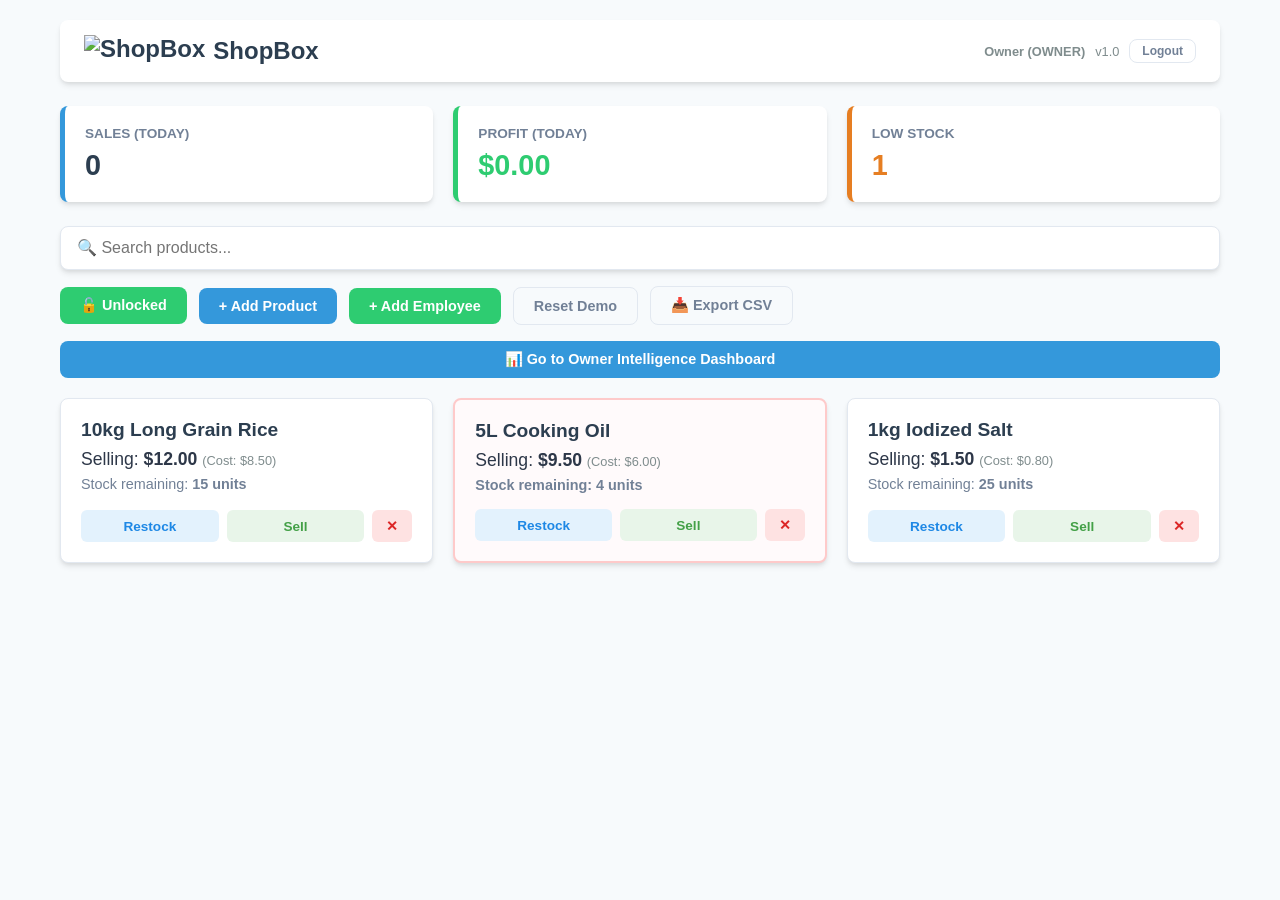
==== index.html @ 6991142f "Add files via upload" ====
<!DOCTYPE html>
<html lang="en">
<head>
    <meta charset="UTF-8">
    <meta name="viewport" content="width=device-width, initial-scale=1.0">
    <title>ShopBox - Inventory Manager</title>
    <link rel="stylesheet" href="style.css">
    <link rel="icon" type="image/x-icon" href="favicon.ico">
</head>
<body>

    <!-- HEADER -->
    <header>
        <h1>
            <img src="logo.png" alt="ShopBox" style="height: 32px; vertical-align: middle; margin-right: 8px;">
            ShopBox
        </h1>
        <div style="display: flex; gap: 10px; align-items: center;">
            <span id="userLabel" style="font-size: 0.8rem; color: #7f8c8d; font-weight: bold;"></span>
            <span style="font-size: 0.8rem; color: #7f8c8d;">v1.0</span>
            <button onclick="handleLogout()" class="btn btn-outline" style="padding: 4px 12px; font-size: 0.75rem;">Logout</button>
        </div>
    </header>

    <!-- SUMMARY CARDS -->
    <div class="summary-grid">
        <div class="summary-card">
            <div class="label">Sales (Today)</div>
            <div class="value" id="salesCount">0</div>
        </div>
        <div class="summary-card">
            <div class="label">Profit (Today)</div>
            <div class="value green" id="profitToday">$0.00</div>
        </div>
        <div class="summary-card">
            <div class="label">Low Stock</div>
            <div class="value orange" id="lowStockCount">0</div>
        </div>
    </div>

    <!-- SEARCH -->
    <div class="toolbar">
        <input type="text" id="searchInput" placeholder="🔍 Search products..." class="search-input">
    </div>

    <!-- TOOLBAR -->
    <div class="toolbar">
        <!-- OWNER ONLY BUTTONS -->
        <button id="lockBtn" class="btn btn-warning" onclick="toggleLock()" style="display: none;">🔒 Locked</button>
        <button id="addProductBtn" class="btn btn-primary" onclick="openModal()" style="display: none;">+ Add Product</button>
        <button id="addEmpBtn" class="btn btn-success" onclick="openEmpModal()" style="display: none;">+ Add Employee</button>
        
        <!-- EVERYONE BUTTONS -->
        <button class="btn btn-outline" onclick="resetDemo()">Reset Demo</button>
        <!-- ⭐ THE NEW UPGRADE: Export CSV Button -->
        <button class="btn btn-outline" onclick="exportCSV()">📥 Export CSV</button>
    </div>

    <!-- OWNER ONLY DASHBOARD LINK -->
    <div id="dashboardLinkContainer" class="toolbar" style="margin-top: 15px; justify-content: center; display: none;">
        <a href="dashboard.html" class="btn btn-primary" style="text-decoration: none; text-align: center; width: 100%;">📊 Go to Owner Intelligence Dashboard</a>
    </div>

    <!-- PRODUCT LIST -->
    <div id="productList" class="product-list"></div>

    <!-- ADD PRODUCT MODAL -->
    <div id="addProductModal" class="modal-overlay">
        <div class="modal">
            <h2>Add New Product</h2>
            <div class="form-group">
                <label for="prodName">Product Name</label>
                <input type="text" id="prodName" placeholder="e.g. Maize Meal">
            </div>
            <div class="form-row">
                <div class="form-group">
                    <label for="prodCost">Cost Price ($)</label>
                    <input type="number" id="prodCost" placeholder="2.00" step="0.01">
                </div>
                <div class="form-group">
                    <label for="prodSell">Selling Price ($)</label>
                    <input type="number" id="prodSell" placeholder="3.00" step="0.01">
                </div>
            </div>
            <div class="form-group">
                <label for="prodStock">Initial Stock</label>
                <input type="number" id="prodStock" placeholder="20" value="10">
            </div>
            <div class="modal-actions">
                <button class="btn btn-outline" onclick="closeModal()">Cancel</button>
                <button class="btn btn-primary" onclick="handleAddProduct()">Save Product</button>
            </div>
        </div>
    </div>

    <!-- ADD EMPLOYEE MODAL -->
    <div id="addEmpModal" class="modal-overlay">
        <div class="modal">
            <h2>Add New Employee</h2>
            <div class="form-group">
                <label for="empName">Employee Name</label>
                <input type="text" id="empName" placeholder="e.g. Tafadzwa">
            </div>
            <div class="form-group">
                <label for="empPin">Employee PIN (4 digits)</label>
                <input type="password" id="empPin" placeholder="Enter PIN">
            </div>
            <div class="modal-actions">
                <button class="btn btn-outline" onclick="closeEmpModal()">Cancel</button>
                <button class="btn btn-primary" onclick="handleAddEmployee()">Save Employee</button>
            </div>
        </div>
    </div>

    <script src="script.js"></script>
</body>
</html>
---- style.css ----
/* ==========================================================================
   1. GLOBAL STYLES & VARIABLES
   ========================================================================== */
:root {
    --primary: #3498db;
    --primary-hover: #2980b9;
    --success: #2ecc71;
    --success-hover: #27ae60;
    --warning: #f1c40f;
    --warning-hover: #f39c12;
    --danger: #e74c3c;
    --danger-soft: #fee2e2;
    --danger-text: #dc2626;
    --danger-hover: #fecaca;
    --dark: #2c3e50;
    --light: #f8f9fa;
    --border: #e2e8f0;
    --text: #2d3748;
    --text-muted: #718096;
    --shadow: 0 4px 6px -1px rgba(0, 0, 0, 0.1), 0 2px 4px -1px rgba(0, 0, 0, 0.06);
    --radius: 8px;
}

* {
    box-sizing: border-box;
    margin: 0;
    padding: 0;
    font-family: -apple-system, BlinkMacSystemFont, "Segoe UI", Roboto, "Helvetica Neue", Arial, sans-serif;
}

body {
    background-color: #f7fafc;
    color: var(--text);
    padding: 20px;
    max-width: 1200px;
    margin: 0 auto;
}

/* ==========================================================================
   2. HEADER STYLES
   ========================================================================== */
header {
    display: flex;
    justify-content: space-between;
    align-items: center;
    background: white;
    padding: 15px 24px;
    border-radius: var(--radius);
    box-shadow: var(--shadow);
    margin-bottom: 24px;
}

header h1 {
    font-size: 1.5rem;
    color: var(--dark);
    display: flex;
    align-items: center;
}

/* ==========================================================================
   3. SUMMARY CARDS
   ========================================================================== */
.summary-grid {
    display: grid;
    grid-template-columns: repeat(auto-fit, minmax(250px, 1fr));
    gap: 20px;
    margin-bottom: 24px;
}

.summary-card {
    background: white;
    padding: 20px;
    border-radius: var(--radius);
    box-shadow: var(--shadow);
    border-left: 5px solid var(--primary);
}

.summary-card:nth-child(2) {
    border-left-color: var(--success);
}

.summary-card:nth-child(3) {
    border-left-color: #e67e22; /* Low stock orange */
}

.summary-card .label {
    font-size: 0.85rem;
    color: var(--text-muted);
    text-transform: uppercase;
    font-weight: bold;
    margin-bottom: 8px;
}

.summary-card .value {
    font-size: 1.8rem;
    font-weight: bold;
    color: var(--dark);
}

.summary-card .value.green {
    color: var(--success);
}

.summary-card .value.orange {
    color: #e67e22;
}

/* ==========================================================================
   4. TOOLBARS, INPUTS & GENERAL BUTTONS
   ========================================================================== */
.toolbar {
    display: flex;
    gap: 12px;
    margin-bottom: 16px;
    flex-wrap: wrap;
    align-items: center;
}

.search-input {
    width: 100%;
    padding: 12px 16px;
    border: 1px solid var(--border);
    border-radius: var(--radius);
    font-size: 1rem;
    background: white;
    box-shadow: var(--shadow);
    outline: none;
    transition: border-color 0.2s;
}

.search-input:focus {
    border-color: var(--primary);
}

/* Button UI kit */
.btn {
    padding: 10px 20px;
    border-radius: var(--radius);
    font-weight: 600;
    font-size: 0.9rem;
    cursor: pointer;
    border: none;
    transition: all 0.2s ease;
    display: inline-flex;
    align-items: center;
    justify-content: center;
}

.btn-primary {
    background-color: var(--primary);
    color: white;
}
.btn-primary:hover {
    background-color: var(--primary-hover);
}

.btn-success {
    background-color: var(--success);
    color: white;
}
.btn-success:hover {
    background-color: var(--success-hover);
}

.btn-warning {
    background-color: var(--warning);
    color: var(--dark);
}
.btn-warning:hover {
    background-color: var(--warning-hover);
}

.btn-outline {
    background-color: transparent;
    border: 1px solid var(--border);
    color: var(--text-muted);
}
.btn-outline:hover {
    background-color: var(--light);
    color: var(--text);
}

/* ==========================================================================
   5. PRODUCT CARDS GRID
   ========================================================================== */
.product-list {
    display: grid;
    grid-template-columns: repeat(auto-fill, minmax(300px, 1fr));
    gap: 20px;
    margin-top: 20px;
}

.product-card {
    background: white;
    border-radius: var(--radius);
    box-shadow: var(--shadow);
    padding: 20px;
    border: 1px solid var(--border);
    display: flex;
    flex-direction: column;
    justify-content: space-between;
    transition: transform 0.2s;
}

.product-card:hover {
    transform: translateY(-2px);
}

.product-card.low-stock {
    border: 2px solid #fecaca;
    background-color: #fffafb;
}

.product-info h3 {
    font-size: 1.2rem;
    color: var(--dark);
    margin-bottom: 8px;
}

.product-info .price {
    font-size: 1.1rem;
    margin-bottom: 6px;
}

.product-info .stock-level {
    font-size: 0.9rem;
    color: var(--text-muted);
}

.text-orange {
    color: #e67e22;
    font-weight: bold;
}

/* Action Controls inside Cards */
.product-actions {
    display: flex;
    gap: 8px;
    margin-top: 16px;
}

.action-btn {
    padding: 8px 12px;
    border-radius: 6px;
    font-weight: 600;
    font-size: 0.85rem;
    cursor: pointer;
    border: none;
    flex: 1;
    transition: background 0.2s;
}

.btn-restock {
    background-color: #e3f2fd;
    color: #1e88e5;
}
.btn-restock:hover {
    background-color: #bbdefb;
}

.btn-sell {
    background-color: #e8f5e9;
    color: #43a047;
}
.btn-sell:hover {
    background-color: #c8e6c9;
}

/* ⭐ THE UPGRADE: Delete Button Styling */
.btn-delete {
    background-color: var(--danger-soft);
    color: var(--danger-text);
    font-size: 0.9rem;
    flex: 0 0 40px; /* Perfectly squares it next to larger action buttons */
    display: flex;
    align-items: center;
    justify-content: center;
}
.btn-delete:hover {
    background-color: var(--danger-hover);
}

/* ==========================================================================
   6. MODAL OVERLAY & POPUPS
   ========================================================================== */
.modal-overlay {
    position: fixed;
    top: 0;
    left: 0;
    width: 100vw;
    height: 100vh;
    background: rgba(0, 0, 0, 0.5);
    display: flex;
    justify-content: center;
    align-items: center;
    z-index: 1000;
    opacity: 0;
    pointer-events: none;
    transition: opacity 0.25s ease;
}

.modal-overlay.active {
    opacity: 1;
    pointer-events: auto;
}

.modal {
    background: white;
    padding: 30px;
    border-radius: var(--radius);
    box-shadow: 0 20px 25px -5px rgba(0, 0, 0, 0.1), 0 10px 10px -5px rgba(0, 0, 0, 0.04);
    width: 100%;
    max-width: 450px;
    transform: scale(0.9);
    transition: transform 0.25s ease;
}

.modal-overlay.active .modal {
    transform: scale(1);
}

.modal h2 {
    margin-bottom: 20px;
    color: var(--dark);
    font-size: 1.4rem;
}

.form-group {
    margin-bottom: 16px;
}

.form-group label {
    display: block;
    font-size: 0.85rem;
    font-weight: bold;
    color: var(--text-muted);
    margin-bottom: 6px;
}

.form-group input {
    width: 100%;
    padding: 10px;
    border: 1px solid var(--border);
    border-radius: 6px;
    font-size: 0.95rem;
    outline: none;
}

.form-group input:focus {
    border-color: var(--primary);
}

.form-row {
    display: grid;
    grid-template-columns: 1fr 1fr;
    gap: 16px;
}

.modal-actions {
    display: flex;
    justify-content: flex-end;
    gap: 12px;
    margin-top: 24px;
}
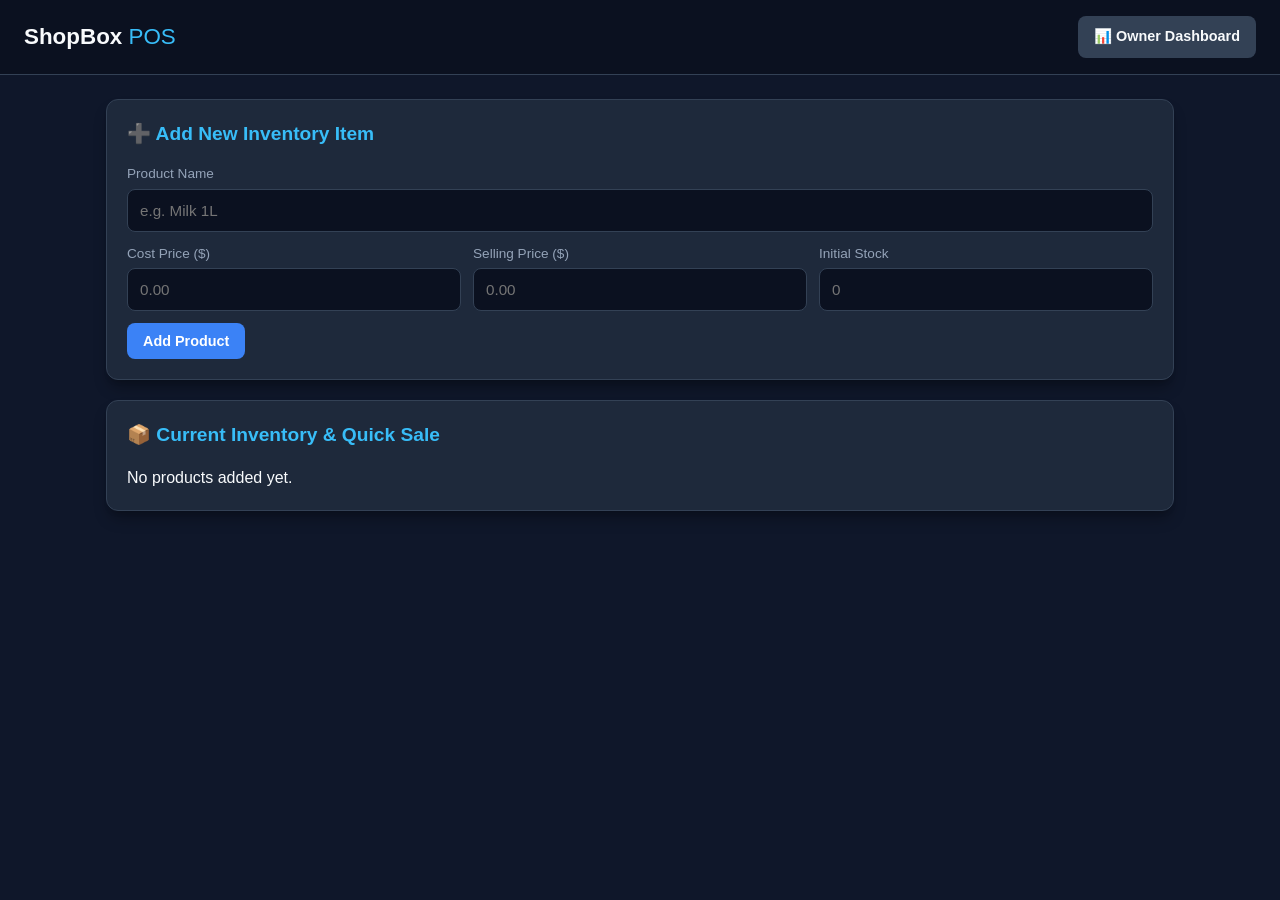
==== commit 122bdfc8: "Add files via upload Update core ShopBox files and PWA settings" ====
--- a/index.html
+++ b/index.html
@@ -3,115 +3,77 @@
 <head>
     <meta charset="UTF-8">
     <meta name="viewport" content="width=device-width, initial-scale=1.0">
-    <title>ShopBox - Inventory Manager</title>
+    <title>ShopBox - Clerk Sales Terminal</title>
+    
+    <!-- PWA & Mobile Polish Meta Tags -->
+    <meta name="theme-color" content="#0f172a" />
+    <link rel="manifest" href="manifest.json" />
+
     <link rel="stylesheet" href="style.css">
-    <link rel="icon" type="image/x-icon" href="favicon.ico">
 </head>
-<body>
+<body class="app-body">
 
-    <!-- HEADER -->
-    <header>
-        <h1>
-            <img src="logo.png" alt="ShopBox" style="height: 32px; vertical-align: middle; margin-right: 8px;">
-            ShopBox
-        </h1>
-        <div style="display: flex; gap: 10px; align-items: center;">
-            <span id="userLabel" style="font-size: 0.8rem; color: #7f8c8d; font-weight: bold;"></span>
-            <span style="font-size: 0.8rem; color: #7f8c8d;">v1.0</span>
-            <button onclick="handleLogout()" class="btn btn-outline" style="padding: 4px 12px; font-size: 0.75rem;">Logout</button>
+    <!-- NAVBAR -->
+    <nav class="navbar">
+        <div class="nav-brand">
+            <h1>ShopBox <span>POS</span></h1>
         </div>
-    </header>
+        <div class="nav-actions">
+            <a href="dashboard.html" class="btn-secondary">📊 Owner Dashboard</a>
+        </div>
+    </nav>
 
-    <!-- SUMMARY CARDS -->
-    <div class="summary-grid">
-        <div class="summary-card">
-            <div class="label">Sales (Today)</div>
-            <div class="value" id="salesCount">0</div>
-        </div>
-        <div class="summary-card">
-            <div class="label">Profit (Today)</div>
-            <div class="value green" id="profitToday">$0.00</div>
-        </div>
-        <div class="summary-card">
-            <div class="label">Low Stock</div>
-            <div class="value orange" id="lowStockCount">0</div>
-        </div>
-    </div>
+    <main class="app-container">
+        <!-- ADD PRODUCT SECTION -->
+        <section class="card">
+            <h2>➕ Add New Inventory Item</h2>
+            <form id="addProductForm" onsubmit="handleProductAdd(event)">
+                <div class="form-group">
+                    <label for="productName">Product Name</label>
+                    <input type="text" id="productName" placeholder="e.g. Milk 1L" required>
+                </div>
+                <div class="form-row">
+                    <div class="form-group">
+                        <label for="costPrice">Cost Price ($)</label>
+                        <input type="number" id="costPrice" step="0.01" min="0" placeholder="0.00" required>
+                    </div>
+                    <div class="form-group">
+                        <label for="sellingPrice">Selling Price ($)</label>
+                        <input type="number" id="sellingPrice" step="0.01" min="0" placeholder="0.00" required>
+                    </div>
+                    <div class="form-group">
+                        <label for="stockQty">Initial Stock</label>
+                        <input type="number" id="stockQty" min="0" placeholder="0" required>
+                    </div>
+                </div>
+                <button type="submit" class="btn-primary">Add Product</button>
+            </form>
+        </section>
 
-    <!-- SEARCH -->
-    <div class="toolbar">
-        <input type="text" id="searchInput" placeholder="🔍 Search products..." class="search-input">
-    </div>
+        <!-- INVENTORY / SALES LIST -->
+        <section class="card" style="margin-top: 20px;">
+            <h2>📦 Current Inventory & Quick Sale</h2>
+            <div id="product-list" class="product-grid">
+                <!-- Products dynamically render here via script.js -->
+            </div>
+        </section>
+    </main>
 
-    <!-- TOOLBAR -->
-    <div class="toolbar">
-        <!-- OWNER ONLY BUTTONS -->
-        <button id="lockBtn" class="btn btn-warning" onclick="toggleLock()" style="display: none;">🔒 Locked</button>
-        <button id="addProductBtn" class="btn btn-primary" onclick="openModal()" style="display: none;">+ Add Product</button>
-        <button id="addEmpBtn" class="btn btn-success" onclick="openEmpModal()" style="display: none;">+ Add Employee</button>
-        
-        <!-- EVERYONE BUTTONS -->
-        <button class="btn btn-outline" onclick="resetDemo()">Reset Demo</button>
-        <!-- ⭐ THE NEW UPGRADE: Export CSV Button -->
-        <button class="btn btn-outline" onclick="exportCSV()">📥 Export CSV</button>
-    </div>
+    <!-- FORM INGESTION SCRIPT HANDLER -->
+    <script>
+        function handleProductAdd(event) {
+            event.preventDefault();
+            const name = document.getElementById('productName').value;
+            const cost = document.getElementById('costPrice').value;
+            const price = document.getElementById('sellingPrice').value;
+            const qty = document.getElementById('stockQty').value;
 
-    <!-- OWNER ONLY DASHBOARD LINK -->
-    <div id="dashboardLinkContainer" class="toolbar" style="margin-top: 15px; justify-content: center; display: none;">
-        <a href="dashboard.html" class="btn btn-primary" style="text-decoration: none; text-align: center; width: 100%;">📊 Go to Owner Intelligence Dashboard</a>
-    </div>
-
-    <!-- PRODUCT LIST -->
-    <div id="productList" class="product-list"></div>
-
-    <!-- ADD PRODUCT MODAL -->
-    <div id="addProductModal" class="modal-overlay">
-        <div class="modal">
-            <h2>Add New Product</h2>
-            <div class="form-group">
-                <label for="prodName">Product Name</label>
-                <input type="text" id="prodName" placeholder="e.g. Maize Meal">
-            </div>
-            <div class="form-row">
-                <div class="form-group">
-                    <label for="prodCost">Cost Price ($)</label>
-                    <input type="number" id="prodCost" placeholder="2.00" step="0.01">
-                </div>
-                <div class="form-group">
-                    <label for="prodSell">Selling Price ($)</label>
-                    <input type="number" id="prodSell" placeholder="3.00" step="0.01">
-                </div>
-            </div>
-            <div class="form-group">
-                <label for="prodStock">Initial Stock</label>
-                <input type="number" id="prodStock" placeholder="20" value="10">
-            </div>
-            <div class="modal-actions">
-                <button class="btn btn-outline" onclick="closeModal()">Cancel</button>
-                <button class="btn btn-primary" onclick="handleAddProduct()">Save Product</button>
-            </div>
-        </div>
-    </div>
-
-    <!-- ADD EMPLOYEE MODAL -->
-    <div id="addEmpModal" class="modal-overlay">
-        <div class="modal">
-            <h2>Add New Employee</h2>
-            <div class="form-group">
-                <label for="empName">Employee Name</label>
-                <input type="text" id="empName" placeholder="e.g. Tafadzwa">
-            </div>
-            <div class="form-group">
-                <label for="empPin">Employee PIN (4 digits)</label>
-                <input type="password" id="empPin" placeholder="Enter PIN">
-            </div>
-            <div class="modal-actions">
-                <button class="btn btn-outline" onclick="closeEmpModal()">Cancel</button>
-                <button class="btn btn-primary" onclick="handleAddEmployee()">Save Employee</button>
-            </div>
-        </div>
-    </div>
-
+            if (typeof addProduct === 'function') {
+                addProduct(name, cost, price, qty);
+                document.getElementById('addProductForm').reset();
+            }
+        }
+    </script>
     <script src="script.js"></script>
 </body>
 </html>
--- a/style.css
+++ b/style.css
@@ -1,364 +1,321 @@
-/* ==========================================================================
-   1. GLOBAL STYLES & VARIABLES
-   ========================================================================== */
+/* ==========================================
+   SHOPBOX GLOBAL STYLES & THEMING
+   ========================================== */
+
 :root {
-    --primary: #3498db;
-    --primary-hover: #2980b9;
-    --success: #2ecc71;
-    --success-hover: #27ae60;
-    --warning: #f1c40f;
-    --warning-hover: #f39c12;
-    --danger: #e74c3c;
-    --danger-soft: #fee2e2;
-    --danger-text: #dc2626;
-    --danger-hover: #fecaca;
-    --dark: #2c3e50;
-    --light: #f8f9fa;
-    --border: #e2e8f0;
-    --text: #2d3748;
-    --text-muted: #718096;
-    --shadow: 0 4px 6px -1px rgba(0, 0, 0, 0.1), 0 2px 4px -1px rgba(0, 0, 0, 0.06);
-    --radius: 8px;
+    --bg-dark: #0f172a;
+    --card-bg: #1e293b;
+    --card-border: #334155;
+    --primary: #3b82f6;
+    --primary-hover: #2563eb;
+    --accent: #38bdf8;
+    --text-main: #f8fafc;
+    --text-muted: #94a3b8;
+    --success: #22c55e;
+    --warning: #f59e0b;
+    --danger: #ef4444;
+    --danger-hover: #dc2626;
+    --radius-sm: 8px;
+    --radius-md: 12px;
+    --shadow-main: 0 10px 15px -3px rgba(0, 0, 0, 0.3), 0 4px 6px -4px rgba(0, 0, 0, 0.2);
 }
 
 * {
     box-sizing: border-box;
     margin: 0;
     padding: 0;
-    font-family: -apple-system, BlinkMacSystemFont, "Segoe UI", Roboto, "Helvetica Neue", Arial, sans-serif;
+    font-family: -apple-system, BlinkMacSystemFont, "Segoe UI", Roboto, Oxygen, Ubuntu, Cantarell, sans-serif;
 }
 
 body {
-    background-color: #f7fafc;
-    color: var(--text);
-    padding: 20px;
-    max-width: 1200px;
-    margin: 0 auto;
-}
-
-/* ==========================================================================
-   2. HEADER STYLES
-   ========================================================================== */
-header {
+    background-color: var(--bg-dark);
+    color: var(--text-main);
+    min-height: 100vh;
+    padding-bottom: 40px;
+    line-height: 1.5;
+}
+
+/* ==========================================
+   NAVIGATION BAR
+   ========================================== */
+
+.navbar {
     display: flex;
     justify-content: space-between;
     align-items: center;
-    background: white;
-    padding: 15px 24px;
-    border-radius: var(--radius);
-    box-shadow: var(--shadow);
-    margin-bottom: 24px;
-}
-
-header h1 {
-    font-size: 1.5rem;
-    color: var(--dark);
-    display: flex;
-    align-items: center;
-}
-
-/* ==========================================================================
-   3. SUMMARY CARDS
-   ========================================================================== */
-.summary-grid {
-    display: grid;
-    grid-template-columns: repeat(auto-fit, minmax(250px, 1fr));
-    gap: 20px;
-    margin-bottom: 24px;
-}
-
-.summary-card {
-    background: white;
-    padding: 20px;
-    border-radius: var(--radius);
-    box-shadow: var(--shadow);
-    border-left: 5px solid var(--primary);
-}
-
-.summary-card:nth-child(2) {
-    border-left-color: var(--success);
-}
-
-.summary-card:nth-child(3) {
-    border-left-color: #e67e22; /* Low stock orange */
-}
-
-.summary-card .label {
-    font-size: 0.85rem;
-    color: var(--text-muted);
-    text-transform: uppercase;
-    font-weight: bold;
-    margin-bottom: 8px;
-}
-
-.summary-card .value {
-    font-size: 1.8rem;
-    font-weight: bold;
-    color: var(--dark);
-}
-
-.summary-card .value.green {
-    color: var(--success);
-}
-
-.summary-card .value.orange {
-    color: #e67e22;
-}
-
-/* ==========================================================================
-   4. TOOLBARS, INPUTS & GENERAL BUTTONS
-   ========================================================================== */
-.toolbar {
+    padding: 16px 24px;
+    background-color: #0b1120;
+    border-bottom: 1px solid var(--card-border);
+    position: sticky;
+    top: 0;
+    z-index: 100;
+}
+
+.nav-brand h1 {
+    font-size: 1.4rem;
+    font-weight: 700;
+    color: var(--text-main);
+}
+
+.nav-brand h1 span {
+    color: var(--accent);
+    font-weight: 400;
+}
+
+.nav-actions {
     display: flex;
     gap: 12px;
-    margin-bottom: 16px;
-    flex-wrap: wrap;
-    align-items: center;
-}
-
-.search-input {
-    width: 100%;
-    padding: 12px 16px;
-    border: 1px solid var(--border);
-    border-radius: var(--radius);
-    font-size: 1rem;
-    background: white;
-    box-shadow: var(--shadow);
-    outline: none;
-    transition: border-color 0.2s;
-}
-
-.search-input:focus {
-    border-color: var(--primary);
-}
-
-/* Button UI kit */
-.btn {
-    padding: 10px 20px;
-    border-radius: var(--radius);
+}
+
+/* ==========================================
+   BUTTONS & INPUTS
+   ========================================== */
+
+.btn-primary, .btn-secondary, .btn-danger, .btn-return {
+    padding: 10px 16px;
+    border-radius: var(--radius-sm);
+    border: none;
     font-weight: 600;
     font-size: 0.9rem;
     cursor: pointer;
-    border: none;
-    transition: all 0.2s ease;
+    text-decoration: none;
     display: inline-flex;
     align-items: center;
     justify-content: center;
+    transition: background-color 0.2s, transform 0.1s;
 }
 
 .btn-primary {
     background-color: var(--primary);
-    color: white;
-}
+    color: #ffffff;
+}
+
 .btn-primary:hover {
     background-color: var(--primary-hover);
 }
 
-.btn-success {
-    background-color: var(--success);
-    color: white;
-}
-.btn-success:hover {
-    background-color: var(--success-hover);
-}
-
-.btn-warning {
-    background-color: var(--warning);
-    color: var(--dark);
-}
-.btn-warning:hover {
-    background-color: var(--warning-hover);
-}
-
-.btn-outline {
-    background-color: transparent;
-    border: 1px solid var(--border);
-    color: var(--text-muted);
-}
-.btn-outline:hover {
-    background-color: var(--light);
-    color: var(--text);
-}
-
-/* ==========================================================================
-   5. PRODUCT CARDS GRID
-   ========================================================================== */
-.product-list {
+.btn-secondary {
+    background-color: #334155;
+    color: var(--text-main);
+}
+
+.btn-secondary:hover {
+    background-color: #475569;
+}
+
+.btn-danger {
+    background-color: var(--danger);
+    color: #ffffff;
+}
+
+.btn-danger:hover {
+    background-color: var(--danger-hover);
+}
+
+.btn-return {
+    background-color: #475569;
+    color: #f8fafc;
+}
+
+.btn-return:hover {
+    background-color: #64748b;
+}
+
+input, select, button {
+    outline: none;
+}
+
+input[type="text"],
+input[type="number"],
+input[type="password"],
+select {
+    width: 100%;
+    padding: 12px;
+    border-radius: var(--radius-sm);
+    border: 1px solid var(--card-border);
+    background-color: #0b1120;
+    color: var(--text-main);
+    font-size: 0.95rem;
+}
+
+input:focus, select:focus {
+    border-color: var(--primary);
+}
+
+/* ==========================================
+   CONTAINERS & CARDS
+   ========================================== */
+
+.app-container, .dashboard-container {
+    max-width: 1100px;
+    margin: 24px auto;
+    padding: 0 16px;
+}
+
+.card {
+    background-color: var(--card-bg);
+    border-radius: var(--radius-md);
+    padding: 20px;
+    border: 1px solid var(--card-border);
+    box-shadow: var(--shadow-main);
+}
+
+.card h2 {
+    font-size: 1.2rem;
+    margin-bottom: 16px;
+    color: var(--accent);
+}
+
+/* ==========================================
+   PRODUCT CARDS GRID & INTERACTION POLISH
+   ========================================== */
+
+.product-grid {
     display: grid;
-    grid-template-columns: repeat(auto-fill, minmax(300px, 1fr));
-    gap: 20px;
-    margin-top: 20px;
+    grid-template-columns: repeat(auto-fill, minmax(220px, 1fr));
+    gap: 16px;
+    margin-top: 16px;
 }
 
 .product-card {
-    background: white;
-    border-radius: var(--radius);
-    box-shadow: var(--shadow);
-    padding: 20px;
-    border: 1px solid var(--border);
+    background-color: #0f172a;
+    border: 1px solid var(--card-border);
+    border-radius: var(--radius-sm);
+    padding: 16px;
     display: flex;
     flex-direction: column;
     justify-content: space-between;
-    transition: transform 0.2s;
+    box-shadow: 0 2px 4px rgba(0,0,0,0.2);
+    /* Touch animation feedback */
+    transition: transform 0.2s ease, border-color 0.2s ease;
 }
 
 .product-card:hover {
-    transform: translateY(-2px);
-}
-
-.product-card.low-stock {
-    border: 2px solid #fecaca;
-    background-color: #fffafb;
-}
-
-.product-info h3 {
-    font-size: 1.2rem;
-    color: var(--dark);
+    border-color: var(--primary);
+}
+
+.product-card:active {
+    transform: scale(0.98);
+}
+
+.product-card h3 {
+    font-size: 1.1rem;
     margin-bottom: 8px;
-}
-
-.product-info .price {
-    font-size: 1.1rem;
-    margin-bottom: 6px;
-}
-
-.product-info .stock-level {
+    color: var(--text-main);
+}
+
+.product-card p {
+    color: var(--text-muted);
     font-size: 0.9rem;
+    margin-bottom: 4px;
+}
+
+.card-actions {
+    display: flex;
+    gap: 8px;
+    margin-top: 12px;
+}
+
+.card-actions button {
+    flex: 1;
+}
+
+/* ==========================================
+   METRICS & DASHBOARD STATS
+   ========================================== */
+
+.metrics-grid {
+    display: grid;
+    grid-template-columns: repeat(auto-fit, minmax(220px, 1fr));
+    gap: 16px;
+    margin-bottom: 24px;
+}
+
+.metric-card {
+    background-color: var(--card-bg);
+    border-radius: var(--radius-md);
+    padding: 20px;
+    border: 1px solid var(--card-border);
+    box-shadow: var(--shadow-main);
+    display: flex;
+    flex-direction: column;
+}
+
+.metric-card h3 {
+    font-size: 0.85rem;
+    text-transform: uppercase;
+    letter-spacing: 0.5px;
     color: var(--text-muted);
-}
-
-.text-orange {
-    color: #e67e22;
-    font-weight: bold;
-}
-
-/* Action Controls inside Cards */
-.product-actions {
-    display: flex;
-    gap: 8px;
-    margin-top: 16px;
-}
-
-.action-btn {
-    padding: 8px 12px;
-    border-radius: 6px;
-    font-weight: 600;
-    font-size: 0.85rem;
-    cursor: pointer;
-    border: none;
-    flex: 1;
-    transition: background 0.2s;
-}
-
-.btn-restock {
-    background-color: #e3f2fd;
-    color: #1e88e5;
-}
-.btn-restock:hover {
-    background-color: #bbdefb;
-}
-
-.btn-sell {
-    background-color: #e8f5e9;
-    color: #43a047;
-}
-.btn-sell:hover {
-    background-color: #c8e6c9;
-}
-
-/* ⭐ THE UPGRADE: Delete Button Styling */
-.btn-delete {
-    background-color: var(--danger-soft);
-    color: var(--danger-text);
-    font-size: 0.9rem;
-    flex: 0 0 40px; /* Perfectly squares it next to larger action buttons */
-    display: flex;
-    align-items: center;
-    justify-content: center;
-}
-.btn-delete:hover {
-    background-color: var(--danger-hover);
-}
-
-/* ==========================================================================
-   6. MODAL OVERLAY & POPUPS
-   ========================================================================== */
+    margin-bottom: 8px;
+}
+
+.metric-value {
+    font-size: 1.8rem;
+    font-weight: 700;
+    color: var(--text-main);
+}
+
+.metric-card.warning .metric-value {
+    color: var(--warning);
+}
+
+/* ==========================================
+   MODAL OVERLAY (SECURITY PIN LOCK)
+   ========================================== */
+
 .modal-overlay {
     position: fixed;
     top: 0;
     left: 0;
     width: 100vw;
     height: 100vh;
-    background: rgba(0, 0, 0, 0.5);
+    background-color: rgba(11, 17, 32, 0.9);
+    backdrop-filter: blur(8px);
     display: flex;
     justify-content: center;
     align-items: center;
     z-index: 1000;
-    opacity: 0;
-    pointer-events: none;
-    transition: opacity 0.25s ease;
-}
-
-.modal-overlay.active {
-    opacity: 1;
-    pointer-events: auto;
-}
-
-.modal {
-    background: white;
-    padding: 30px;
-    border-radius: var(--radius);
-    box-shadow: 0 20px 25px -5px rgba(0, 0, 0, 0.1), 0 10px 10px -5px rgba(0, 0, 0, 0.04);
-    width: 100%;
-    max-width: 450px;
-    transform: scale(0.9);
-    transition: transform 0.25s ease;
-}
-
-.modal-overlay.active .modal {
-    transform: scale(1);
-}
-
-.modal h2 {
+}
+
+.modal-card {
+    background-color: var(--card-bg);
+    border: 1px solid var(--card-border);
+    border-radius: var(--radius-md);
+    padding: 32px;
+    width: 90%;
+    max-width: 380px;
+    text-align: center;
+    box-shadow: var(--shadow-main);
+}
+
+.modal-card h2 {
+    margin-bottom: 8px;
+    color: var(--text-main);
+}
+
+.modal-card p {
+    color: var(--text-muted);
+    font-size: 0.9rem;
     margin-bottom: 20px;
-    color: var(--dark);
-    font-size: 1.4rem;
-}
+}
+
+/* ==========================================
+   FORM LAYOUT HELPERS
+   ========================================== */
 
 .form-group {
-    margin-bottom: 16px;
+    margin-bottom: 12px;
 }
 
 .form-group label {
     display: block;
     font-size: 0.85rem;
-    font-weight: bold;
     color: var(--text-muted);
-    margin-bottom: 6px;
-}
-
-.form-group input {
-    width: 100%;
-    padding: 10px;
-    border: 1px solid var(--border);
-    border-radius: 6px;
-    font-size: 0.95rem;
-    outline: none;
-}
-
-.form-group input:focus {
-    border-color: var(--primary);
+    margin-bottom: 4px;
 }
 
 .form-row {
     display: grid;
-    grid-template-columns: 1fr 1fr;
-    gap: 16px;
-}
-
-.modal-actions {
-    display: flex;
-    justify-content: flex-end;
+    grid-template-columns: repeat(auto-fit, minmax(140px, 1fr));
     gap: 12px;
-    margin-top: 24px;
 }
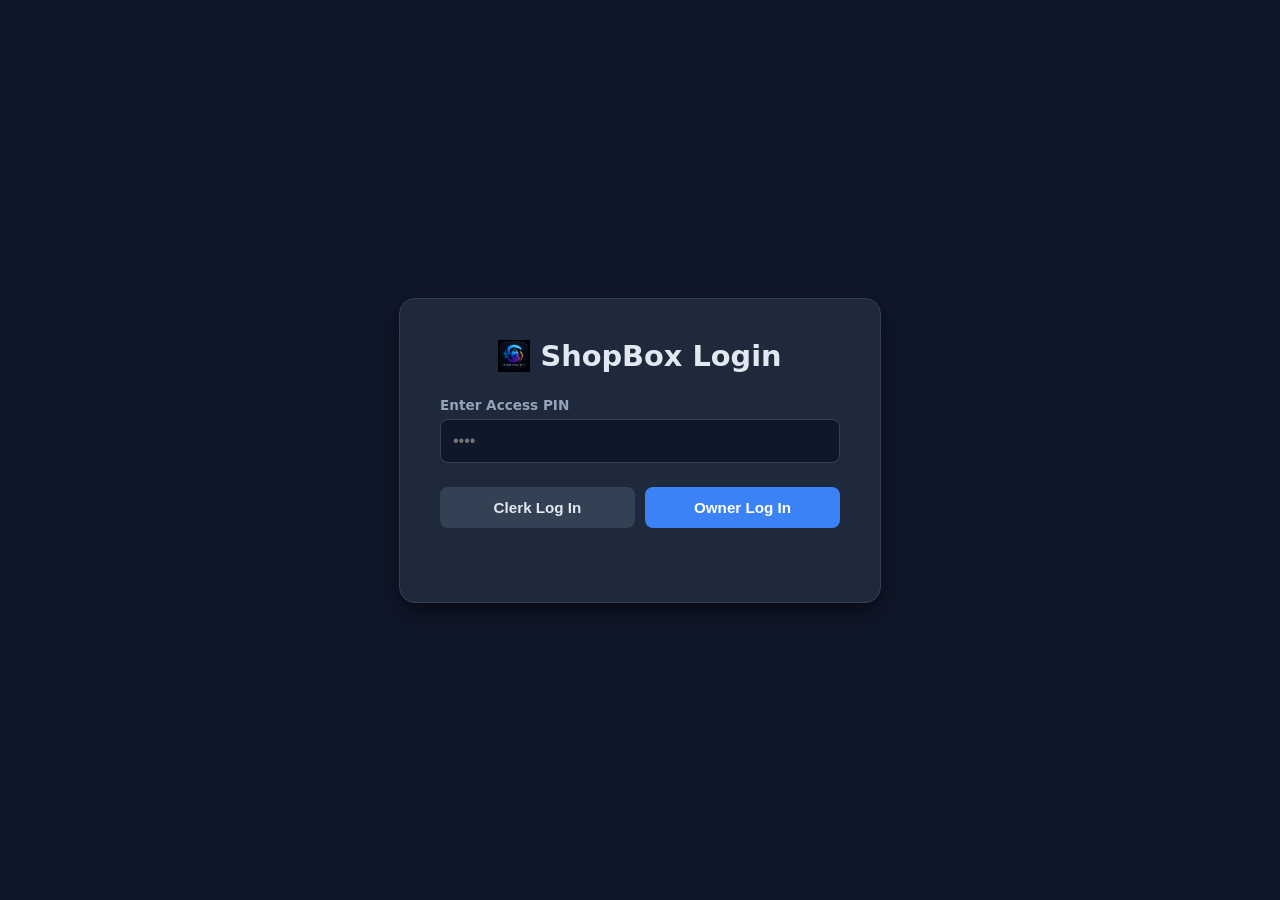
==== commit 036077bd: "Add files via upload Fix PWA manifest, modal logic, and return/void sync" ====
--- a/index.html
+++ b/index.html
@@ -3,77 +3,39 @@
 <head>
     <meta charset="UTF-8">
     <meta name="viewport" content="width=device-width, initial-scale=1.0">
-    <title>ShopBox - Clerk Sales Terminal</title>
-    
-    <!-- PWA & Mobile Polish Meta Tags -->
-    <meta name="theme-color" content="#0f172a" />
-    <link rel="manifest" href="manifest.json" />
-
+    <title>ShopBox - Sales Terminal</title>
+    <meta name="theme-color" content="#0f172a">
     <link rel="stylesheet" href="style.css">
+    <link rel="icon" type="image/x-icon" href="favicon.ico">
+    <link rel="manifest" href="manifest.json">
 </head>
-<body class="app-body">
-
-    <!-- NAVBAR -->
-    <nav class="navbar">
-        <div class="nav-brand">
-            <h1>ShopBox <span>POS</span></h1>
+<body>
+    <header>
+        <h1><img src="logo.png" alt="ShopBox" style="height: 32px; vertical-align: middle; margin-right: 8px;"> ShopBox</h1>
+        <div style="display: flex; gap: 10px; align-items: center;">
+            <span id="userLabel" style="font-size: 0.8rem; color: #7f8c8d; font-weight: bold;"></span>
+            <span style="font-size: 0.8rem; color: #7f8c8d;">v1.0</span>
+            <button onclick="handleLogout()" class="btn btn-outline" style="padding: 4px 12px; font-size: 0.75rem;">Logout</button>
         </div>
-        <div class="nav-actions">
-            <a href="dashboard.html" class="btn-secondary">📊 Owner Dashboard</a>
-        </div>
-    </nav>
-
-    <main class="app-container">
-        <!-- ADD PRODUCT SECTION -->
-        <section class="card">
-            <h2>➕ Add New Inventory Item</h2>
-            <form id="addProductForm" onsubmit="handleProductAdd(event)">
-                <div class="form-group">
-                    <label for="productName">Product Name</label>
-                    <input type="text" id="productName" placeholder="e.g. Milk 1L" required>
-                </div>
-                <div class="form-row">
-                    <div class="form-group">
-                        <label for="costPrice">Cost Price ($)</label>
-                        <input type="number" id="costPrice" step="0.01" min="0" placeholder="0.00" required>
-                    </div>
-                    <div class="form-group">
-                        <label for="sellingPrice">Selling Price ($)</label>
-                        <input type="number" id="sellingPrice" step="0.01" min="0" placeholder="0.00" required>
-                    </div>
-                    <div class="form-group">
-                        <label for="stockQty">Initial Stock</label>
-                        <input type="number" id="stockQty" min="0" placeholder="0" required>
-                    </div>
-                </div>
-                <button type="submit" class="btn-primary">Add Product</button>
-            </form>
-        </section>
-
-        <!-- INVENTORY / SALES LIST -->
-        <section class="card" style="margin-top: 20px;">
-            <h2>📦 Current Inventory & Quick Sale</h2>
-            <div id="product-list" class="product-grid">
-                <!-- Products dynamically render here via script.js -->
-            </div>
-        </section>
-    </main>
-
-    <!-- FORM INGESTION SCRIPT HANDLER -->
-    <script>
-        function handleProductAdd(event) {
-            event.preventDefault();
-            const name = document.getElementById('productName').value;
-            const cost = document.getElementById('costPrice').value;
-            const price = document.getElementById('sellingPrice').value;
-            const qty = document.getElementById('stockQty').value;
-
-            if (typeof addProduct === 'function') {
-                addProduct(name, cost, price, qty);
-                document.getElementById('addProductForm').reset();
-            }
-        }
-    </script>
+    </header>
+    <div class="summary-grid">
+        <div class="summary-card"><div class="label">Sales (Today)</div><div class="value" id="salesCount">0</div></div>
+        <div class="summary-card"><div class="label">Profit (Today)</div><div class="value green" id="profitToday">$0.00</div></div>
+        <div class="summary-card"><div class="label">Low Stock</div><div class="value orange" id="lowStockCount">0</div></div>
+    </div>
+    <div class="toolbar" style="justify-content: center; align-items: center;">
+        <span style="color: #2c3e50; font-weight: 600; margin-right: 8px;">Active Seller:</span>
+        <select id="activeSeller" style="padding: 8px; border-radius: 8px; border: 1px solid #bdc3c7; font-size: 0.9rem; background: white;"></select>
+    </div>
+    <div class="toolbar"><input type="text" id="searchInput" placeholder="🔍 Search products..." class="search-input"></div>
+    <div class="toolbar">
+        <button class="btn btn-outline" onclick="resetDemo()">Reset Demo</button>
+        <button class="btn btn-outline" onclick="exportCSV()">📥 Export CSV</button>
+    </div>
+    <div id="dashboardLinkContainer" class="toolbar" style="margin-top: 15px; justify-content: center; display: none;">
+        <a href="dashboard.html" class="btn btn-primary" style="text-decoration: none; text-align: center; width: 100%;">📊 Owner Dashboard</a>
+    </div>
+    <div id="productList" class="product-list"></div>
     <script src="script.js"></script>
 </body>
 </html>
